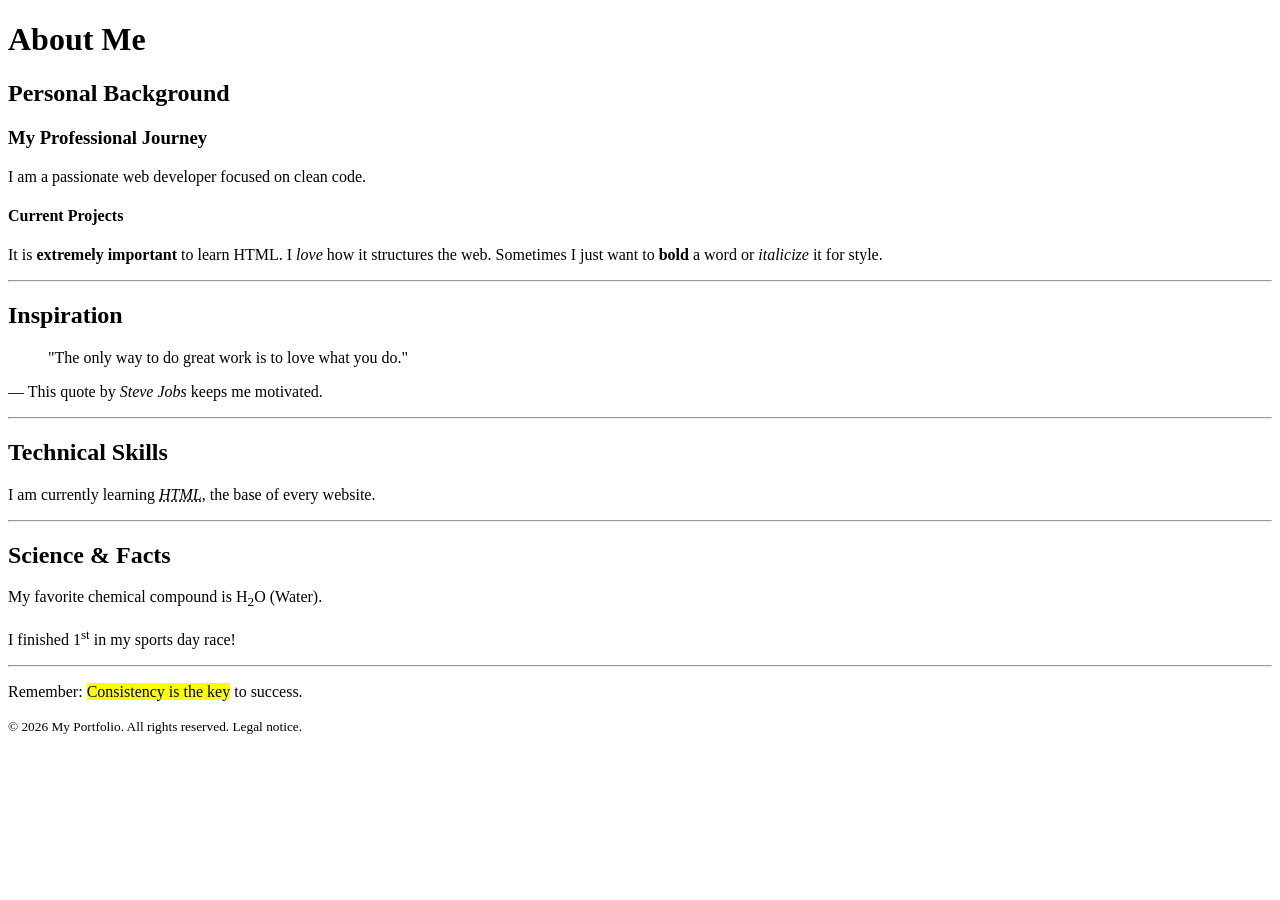
==== about.html @ 80274f38 "Remove all styles from the project" ====
<!DOCTYPE html>
<html lang="en">
<head>
    <meta charset="UTF-8">
    <title>Task 2: Typography & Inline Text</title>
    <link rel="stylesheet" href="style.css">
</head>
<body>

    <h1>About Me</h1>
    <h2>Personal Background</h2>
    <h3>My Professional Journey</h3>
    <p>I am a passionate web developer focused on clean code.</p>
    <h4>Current Projects</h4>

    <p>
        It is <strong>extremely important</strong> to learn HTML. 
        I <em>love</em> how it structures the web. 
        Sometimes I just want to <b>bold</b> a word or <i>italicize</i> it for style.
    </p>

    <!-- <strong> conveys importance to screen readers; <b> draws visual attention without implying importance. Screen readers treat them differently — always prefer semantic elements where meaning matters. -->

    <hr>

    <h2>Inspiration</h2>
    <blockquote cite="https://www.apple.com/steve-jobs/">
        <p>"The only way to do great work is to love what you do."</p>
    </blockquote>
    <p>— This quote by <cite>Steve Jobs</cite> keeps me motivated.</p>

    <hr>

   <h2>Technical Skills</h2>
<p>
    I am currently learning <dfn><abbr title="Stander markup language used to create and structure Wep pages">HTML</abbr></dfn>, 
    the base of every website.
</p>

    <hr>

    <h2>Science & Facts</h2>
    <p>My favorite chemical compound is H<sub>2</sub>O (Water).</p>
    <p>I finished 1<sup>st</sup> in my sports day race!</p>

    <hr>

    <footer>
        <p>Remember: <mark>Consistency is the key</mark> to success.</p>
        <small>&copy; 2026 My Portfolio. All rights reserved. Legal notice.</small>
    </footer>

</body>
</html>
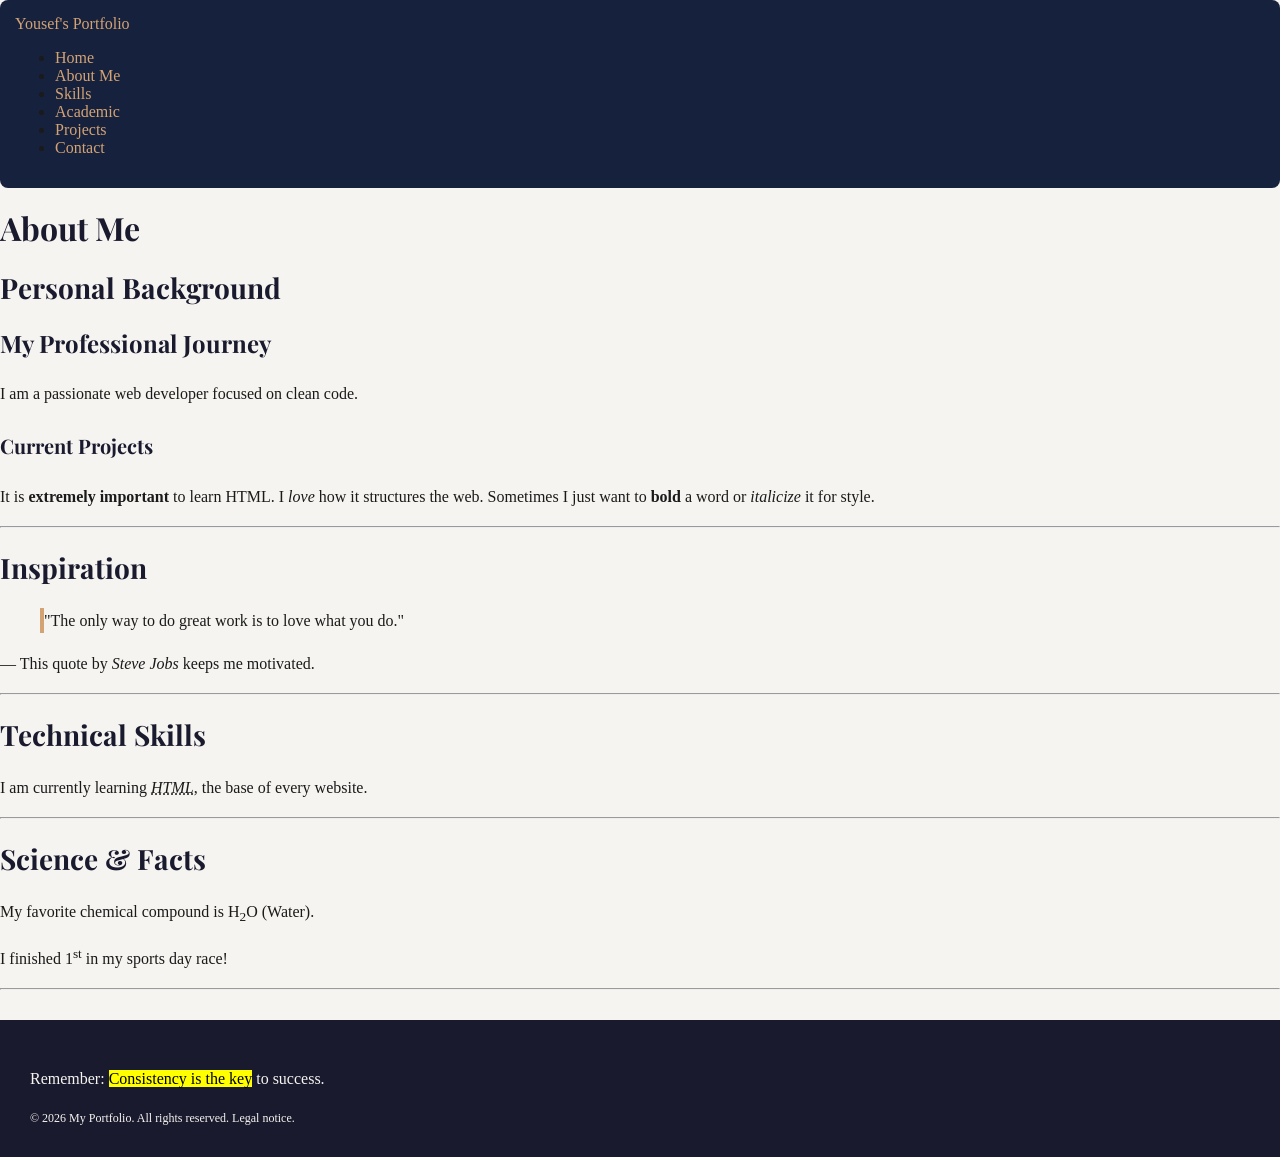
==== commit bc6b0ddb: "Add class="active" manually to the correct <a> in the nav on each HTML page" ====
--- a/about.html
+++ b/about.html
@@ -6,6 +6,18 @@
     <link rel="stylesheet" href="style.css">
 </head>
 <body>
+
+   <nav>
+    <a href="index.html" class="logo">Yousef's Portfolio</a> 
+    <ul>
+        <li><a href="index.html">Home</a></li>
+        <li><a href="about.html" class="active">About Me</a></li> 
+        <li><a href="skills.html">Skills</a></li>
+        <li><a href="academic.html">Academic</a></li>
+        <li><a href="projects.html">Projects</a></li>
+        <li><a href="contact.html">Contact</a></li> 
+    </ul>
+</nav>
 
     <h1>About Me</h1>
     <h2>Personal Background</h2>
--- a/style.css
+++ b/style.css
@@ -0,0 +1,204 @@
+/* =========================================
+   1. Google Fonts Import 
+   ========================================= */
+@import url('https://fonts.googleapis.com/css2?family=Roboto:wght@400;700&family=Playfair+Display:wght@700&display=swap');
+
+/* =========================================
+   2. Design Tokens and Variables (:root)
+   ========================================= */
+:root {
+    /* 2 Primary Colours */
+    --color-primary: #1a1a2e;
+    --color-secondary: #16213e;
+
+    /* 2 Accent Colours */
+    --color-accent: #e8d5b7;
+    --color-accent-alt: #d4a373;
+
+    /* 3 Neutral Greys */
+    --color-surface: #f5f4f0;
+    --color-muted: #666666;
+    --color-text: #1a1a1a;
+
+    /* 2 Font Families */
+    --font-heading: 'Playfair Display', serif;
+    --font-body: 'Lora', Georgia, serif;
+
+    /* 3 Spacing Values */
+    --space-sm: 0.5rem;
+    --space-md: 1.5rem;
+    --space-lg: 3rem;
+}
+
+/* =========================================
+   3. CSS Reset Block
+   ========================================= */
+html {
+    
+    font-size: 62.5%; 
+}
+
+*, *::before, *::after {
+    /* Set box-sizing to border-box */
+    box-sizing: border-box;
+}
+
+body {
+   
+    margin: 0;
+    padding: 0;
+    
+    /* Apply :root variables for global styles */
+    font-family: var(--font-body);
+    background-color: var(--color-surface);
+    color: var(--color-text);
+    
+    font-size: 1.6rem; 
+}
+
+/* =========================================
+   Task 2: Typography, Colour & the Box Model 
+   ========================================= */
+h1, h2, h3, h4 {
+    font-family: var(--font-heading); /* Typo fixed here */
+    color: var(--color-primary);
+    line-height: 1.2;                                                 
+}
+
+h1 { font-size: 3.2rem; }
+h2 { font-size: 2.8rem; }
+h3 { font-size: 2.4rem; }
+h4 { font-size: 2.0rem; }
+
+p {
+    font-size: 1.6rem;
+    line-height: 1.6;
+    color: var(--color-text);
+}
+
+small {
+    font-size: 1.2rem;
+    line-height: 1.4;
+    color: var(--color-muted); 
+}
+
+blockquote {
+    font-size: 1.8rem;
+    line-height: 1.6;
+    color: var(--color-secondary);
+    border-left: 4px solid var(--color-accent-alt); /* Spacing typo fixed here */
+}
+
+code {
+    font-size: 1.4rem;
+    line-height: 1.5;
+    color: var(--color-accent-alt);
+    background-color: var(--color-primary);
+}
+
+caption {
+    font-size: 1.4rem;
+    line-height: 1.5;
+    color: var(--color-muted);
+}
+
+/* --- Start of Mandatory Box Model Comments --- */
+header {
+    background-color: var(--color-primary); 
+    color: var(--color-surface);           
+    /* Component 1 Padding: Creates internal space so text doesn't touch edges */
+    padding: var(--space-lg);              
+    /* Component 1 Margin: Pushes the nav element below it away */
+    margin-bottom: var(--space-md);        
+    border-radius: 8px;                    
+}
+
+nav {
+    background-color: var(--color-secondary);
+    /* Component 2 Padding: Adds space inside the nav bar around the links */
+    padding: var(--space-md);
+    /* Component 2 Margin: Creates space below the nav bar separating it from main */
+    margin-bottom: var(--space-md);
+    border-radius: 8px;
+}
+
+main {
+    background-color: var(--color-surface);
+    /* Component 3 Padding: Keeps the main content away from the screen edges */
+    padding: var(--space-md);
+    /* Component 3 Margin: Centers the main content horizontally */
+    margin: 0 auto;
+}
+
+footer {
+    background-color: var(--color-primary);
+    color: var(--color-surface);
+    /* Component 4 Padding: Adds internal space to make the footer look spacious */
+    padding: var(--space-lg);
+    /* Component 4 Margin: Pushes the footer down, away from the main content */
+    margin-top: var(--space-lg);
+}
+
+section {
+    /* Component 5 Padding: Space inside the section */
+    padding: var(--space-md);
+    /* Component 5 Margin: Creates clear separation between different sections */
+    margin-bottom: var(--space-lg);
+}
+
+/* --- End of Mandatory Box Model Comments --- */
+
+/* State 1: Default unvisited link */
+a:link { 
+    color: var(--color-accent-alt); 
+    text-decoration: none; 
+}
+
+/* State 2: Visited link */
+a:visited { 
+    color: var(--color-muted); 
+}
+
+/* State 3: Hovered link */
+a:hover { 
+    color: var(--color-accent); 
+    text-decoration: underline; 
+}
+
+/* State 4: Active link (while being clicked) */
+a:active { 
+    color: var(--color-primary); 
+}
+
+/* Focus state for accessibility (as requested in the hint) */
+a:focus, input:focus, textarea:focus {
+    outline: none;
+    box-shadow: 0 0 0 3px var(--color-accent);
+}
+
+fieldset, figure {
+    background-color: #ffffff;
+    padding: var(--space-md);
+    border-radius: 12px; 
+    box-shadow: 0 4px 8px rgba(0, 0, 0, 0.1); 
+    border: none;
+}
+??
+/* 2. Nav Links (Adding slight curve for hover effects later) */
+nav a {
+    border-radius: 4px;
+    padding: 4px 8px;
+}
+
+/* Fix Text Contrast in Dark Areas */
+header h1, 
+header p, 
+footer p, 
+footer small {
+    color: var(--color-surface);
+}
+
+
+
+
+
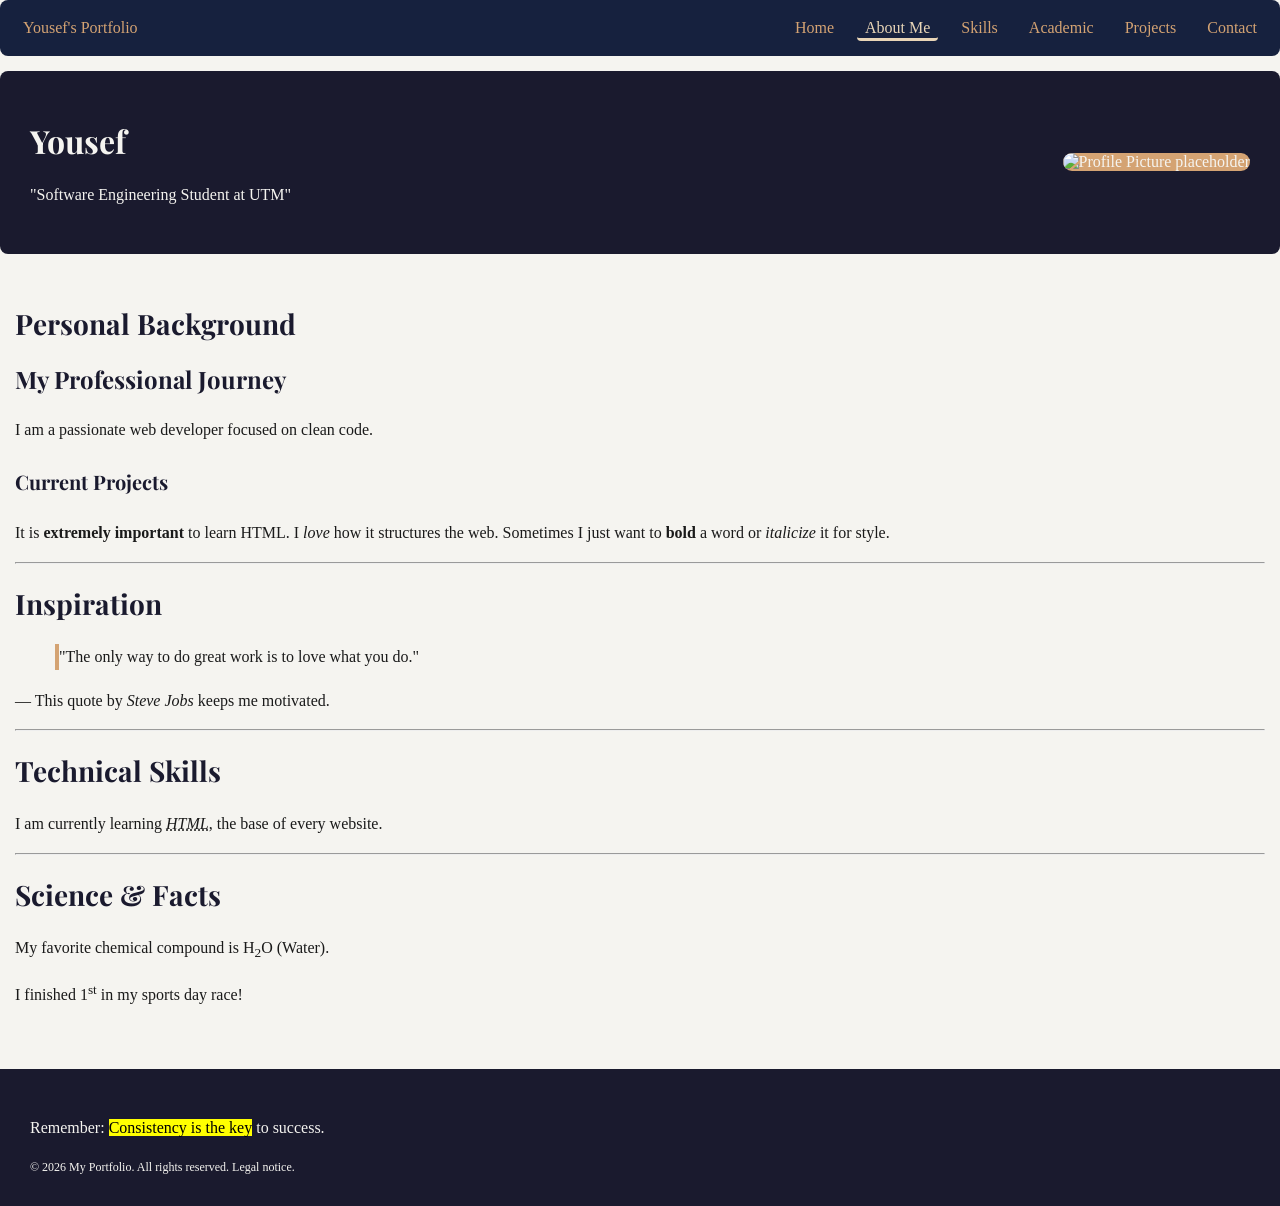
==== commit 9745e120: "Complete Task 3  Navigation & Header with Flexbox" ====
--- a/about.html
+++ b/about.html
@@ -2,60 +2,68 @@
 <html lang="en">
 <head>
     <meta charset="UTF-8">
-    <title>Task 2: Typography & Inline Text</title>
+    <meta name="viewport" content="width=device-width, initial-scale=1.0">
+    <title>About Me | Yousef's Portfolio</title>
     <link rel="stylesheet" href="style.css">
 </head>
 <body>
 
-   <nav>
-    <a href="index.html" class="logo">Yousef's Portfolio</a> 
-    <ul>
-        <li><a href="index.html">Home</a></li>
-        <li><a href="about.html" class="active">About Me</a></li> 
-        <li><a href="skills.html">Skills</a></li>
-        <li><a href="academic.html">Academic</a></li>
-        <li><a href="projects.html">Projects</a></li>
-        <li><a href="contact.html">Contact</a></li> 
-    </ul>
-</nav>
+    <nav>
+        <a href="index.html" class="logo">Yousef's Portfolio</a> 
+        <ul>
+            <li><a href="index.html">Home</a></li>
+            <li><a href="about.html" class="active">About Me</a></li> 
+            <li><a href="skills.html">Skills</a></li>
+            <li><a href="academic.html">Academic</a></li>
+            <li><a href="projects.html">Projects</a></li>
+            <li><a href="contact.html">Contact</a></li> 
+        </ul>
+    </nav>
 
-    <h1>About Me</h1>
-    <h2>Personal Background</h2>
-    <h3>My Professional Journey</h3>
-    <p>I am a passionate web developer focused on clean code.</p>
-    <h4>Current Projects</h4>
+    <header>
+        <div>
+            <h1>Yousef</h1>
+            <p>"Software Engineering Student at UTM"</p>
+        </div>
+        <div>
+            <img src="my-photo.jpg" alt="Profile Picture placeholder" width="150" height="150" style="background-color: var(--color-accent-alt); border-radius: 12px;">
+        </div>
+    </header>
 
-    <p>
-        It is <strong>extremely important</strong> to learn HTML. 
-        I <em>love</em> how it structures the web. 
-        Sometimes I just want to <b>bold</b> a word or <i>italicize</i> it for style.
-    </p>
+    <main>
+        <h2>Personal Background</h2>
+        <h3>My Professional Journey</h3>
+        <p>I am a passionate web developer focused on clean code.</p>
+        <h4>Current Projects</h4>
 
-    <!-- <strong> conveys importance to screen readers; <b> draws visual attention without implying importance. Screen readers treat them differently — always prefer semantic elements where meaning matters. -->
+        <p>
+            It is <strong>extremely important</strong> to learn HTML. 
+            I <em>love</em> how it structures the web. 
+            Sometimes I just want to <b>bold</b> a word or <i>italicize</i> it for style.
+        </p>
 
-    <hr>
+        <hr>
 
-    <h2>Inspiration</h2>
-    <blockquote cite="https://www.apple.com/steve-jobs/">
-        <p>"The only way to do great work is to love what you do."</p>
-    </blockquote>
-    <p>— This quote by <cite>Steve Jobs</cite> keeps me motivated.</p>
+        <h2>Inspiration</h2>
+        <blockquote cite="https://www.apple.com/steve-jobs/">
+            <p>"The only way to do great work is to love what you do."</p>
+        </blockquote>
+        <p>— This quote by <cite>Steve Jobs</cite> keeps me motivated.</p>
 
-    <hr>
+        <hr>
 
-   <h2>Technical Skills</h2>
-<p>
-    I am currently learning <dfn><abbr title="Stander markup language used to create and structure Wep pages">HTML</abbr></dfn>, 
-    the base of every website.
-</p>
+        <h2>Technical Skills</h2>
+        <p>
+            I am currently learning <dfn><abbr title="Standard markup language used to create and structure Web pages">HTML</abbr></dfn>, 
+            the base of every website.
+        </p>
 
-    <hr>
+        <hr>
 
-    <h2>Science & Facts</h2>
-    <p>My favorite chemical compound is H<sub>2</sub>O (Water).</p>
-    <p>I finished 1<sup>st</sup> in my sports day race!</p>
-
-    <hr>
+        <h2>Science & Facts</h2>
+        <p>My favorite chemical compound is H<sub>2</sub>O (Water).</p>
+        <p>I finished 1<sup>st</sup> in my sports day race!</p>
+    </main>
 
     <footer>
         <p>Remember: <mark>Consistency is the key</mark> to success.</p>
--- a/style.css
+++ b/style.css
@@ -183,7 +183,15 @@
     box-shadow: 0 4px 8px rgba(0, 0, 0, 0.1); 
     border: none;
 }
-??
+button {
+    border-radius: 6px;
+    padding: var(--space-sm) var(--space-md);
+    background-color: var(--color-primary);
+    color: var(--color-surface);
+    border: none;
+    cursor: pointer;
+}
+
 /* 2. Nav Links (Adding slight curve for hover effects later) */
 nav a {
     border-radius: 4px;
@@ -198,7 +206,57 @@
     color: var(--color-surface);
 }
 
-
-
-
-
+/* =========================================
+   Task 3: Navigation & Header with Flexbox
+   ========================================= */
+nav {
+    display: flex;
+    justify-content: space-between;
+    align-items: center; 
+    
+    /* Make the nav bar sticky at the top */
+    position: sticky;
+    top: 0;
+    z-index: 1000; /* Ensures nav stays above all other content */
+}
+
+/* 2. Nav Link List: Wrap & Gap (Req 3) */
+nav ul {
+    display: flex;
+    flex-wrap: wrap; /* Allows links to wrap to a new line on small screens */
+    gap: var(--space-md); /* Adds perfect spacing between links */
+    list-style-type: none;
+    margin: 0;
+    padding: 0;
+}
+
+/* 3. Smooth Transitions for Links (Req 5) */
+nav a {
+    transition: color 0.2s ease, background-color 0.2s ease;
+    padding: 4px 8px; 
+    border-radius: 4px; 
+}
+
+/* Hover effect to trigger the transition */
+nav a:hover {
+    background-color: var(--color-surface); 
+    color: var(--color-primary);
+}
+
+/* 4. Active State (Req 6) */
+nav a.active {
+    color: var(--color-accent);
+    border-bottom: 3px solid var(--color-accent);
+    padding-bottom: 2px;
+}
+
+/* 5. Header as a Flexbox Row (Req 4) */
+header {
+    display: flex;
+    justify-content: space-between; 
+    align-items: center; 
+}
+
+
+
+
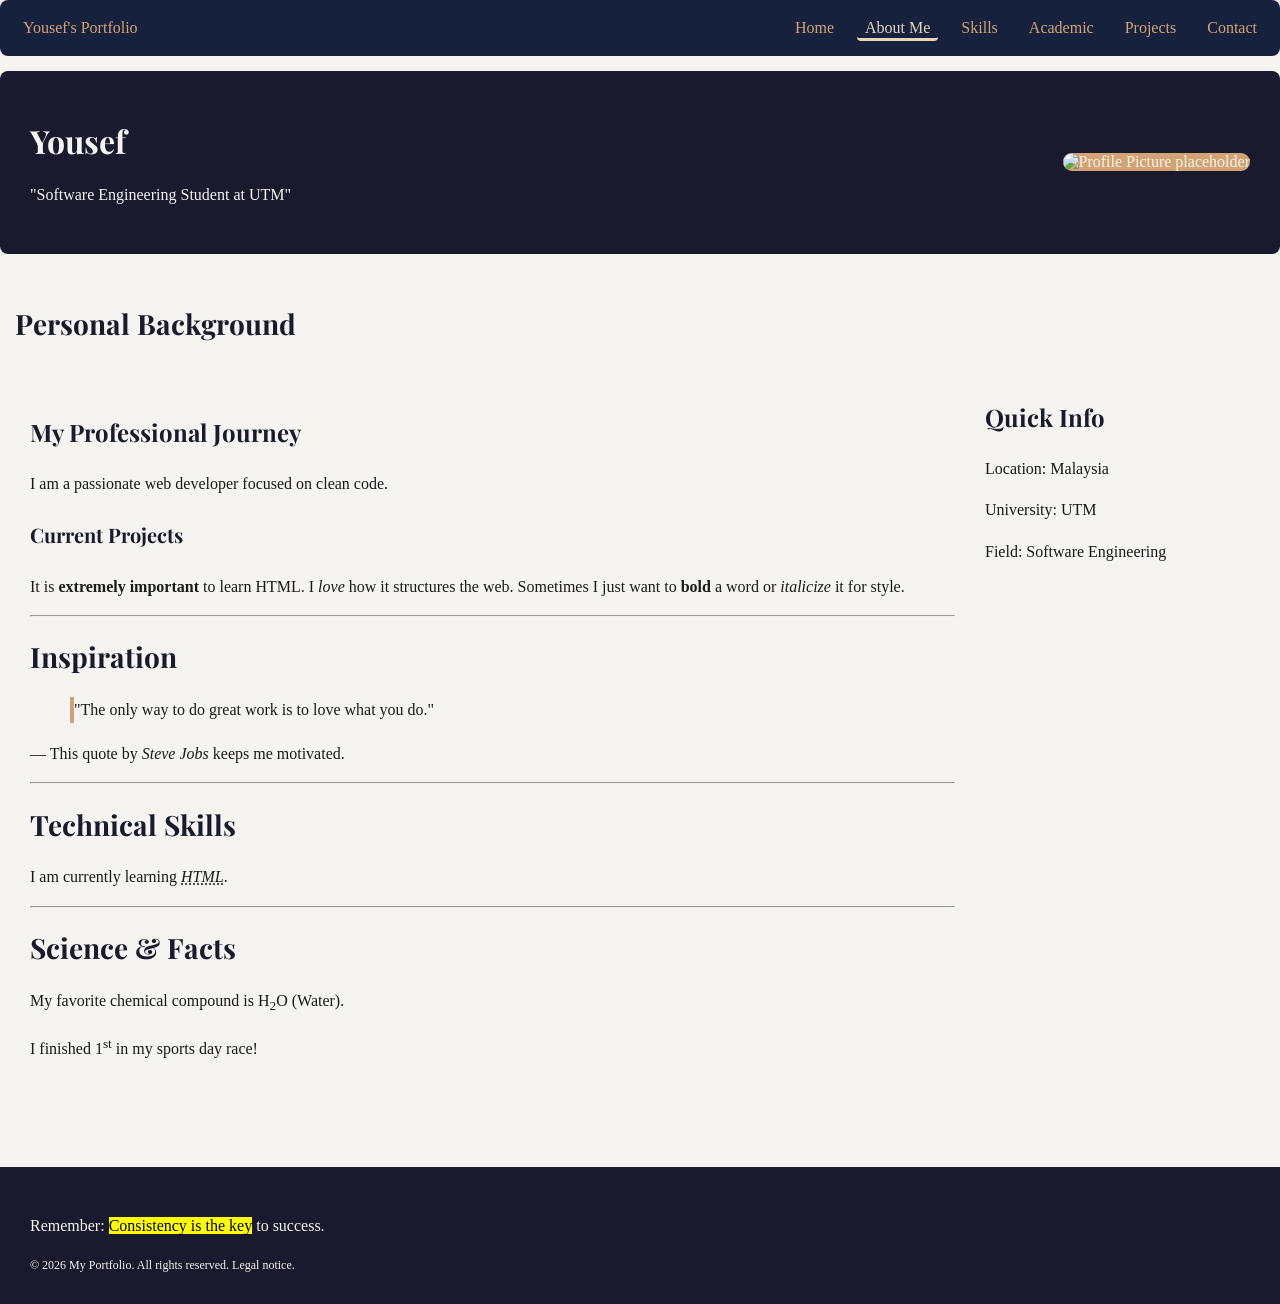
==== commit 2c28db9c: "Finishing from the second and third requirement 1- Use gap 2- Use grid-column span 2 to make at leas" ====
--- a/about.html
+++ b/about.html
@@ -30,15 +30,17 @@
         </div>
     </header>
 
-    <main>
-        <h2>Personal Background</h2>
+   <main class="layout">
+    <h2 class="full-width">Personal Background</h2>
+
+    <section class="main-content">
         <h3>My Professional Journey</h3>
         <p>I am a passionate web developer focused on clean code.</p>
+
         <h4>Current Projects</h4>
-
         <p>
-            It is <strong>extremely important</strong> to learn HTML. 
-            I <em>love</em> how it structures the web. 
+            It is <strong>extremely important</strong> to learn HTML.
+            I <em>love</em> how it structures the web.
             Sometimes I just want to <b>bold</b> a word or <i>italicize</i> it for style.
         </p>
 
@@ -54,8 +56,8 @@
 
         <h2>Technical Skills</h2>
         <p>
-            I am currently learning <dfn><abbr title="Standard markup language used to create and structure Web pages">HTML</abbr></dfn>, 
-            the base of every website.
+            I am currently learning
+            <dfn><abbr title="Standard markup language used to create and structure Web pages">HTML</abbr></dfn>.
         </p>
 
         <hr>
@@ -63,7 +65,15 @@
         <h2>Science & Facts</h2>
         <p>My favorite chemical compound is H<sub>2</sub>O (Water).</p>
         <p>I finished 1<sup>st</sup> in my sports day race!</p>
-    </main>
+    </section>
+
+    <aside class="sidebar">
+        <h3>Quick Info</h3>
+        <p>Location: Malaysia</p>
+        <p>University: UTM</p>
+        <p>Field: Software Engineering</p>
+    </aside>
+</main>
 
     <footer>
         <p>Remember: <mark>Consistency is the key</mark> to success.</p>
--- a/style.css
+++ b/style.css
@@ -220,7 +220,7 @@
     z-index: 1000; /* Ensures nav stays above all other content */
 }
 
-/* 2. Nav Link List: Wrap & Gap (Req 3) */
+
 nav ul {
     display: flex;
     flex-wrap: wrap; /* Allows links to wrap to a new line on small screens */
@@ -229,8 +229,6 @@
     margin: 0;
     padding: 0;
 }
-
-/* 3. Smooth Transitions for Links (Req 5) */
 nav a {
     transition: color 0.2s ease, background-color 0.2s ease;
     padding: 4px 8px; 
@@ -257,6 +255,32 @@
     align-items: center; 
 }
 
-
-
-
+/* =========================================
+   Page Layout with CSS Grid
+   ========================================= */
+.page-cards {
+    display: grid;
+    grid-template-columns: repeat(auto-fit, minmax(260px, 1fr));
+    justify-content: center;
+    gap: 1.5rem;
+}
+.page-cards {
+    background: white;
+    padding: 20px;
+    border-radius: 10px;
+}
+/* Second Requirement */
+
+.layout {
+    display: grid;
+    grid-template-columns: 1fr 280px;
+    gap: 1.5rem;
+}
+
+/* Third Requirement */
+
+.full-width {
+    grid-column: span 2;
+}
+
+
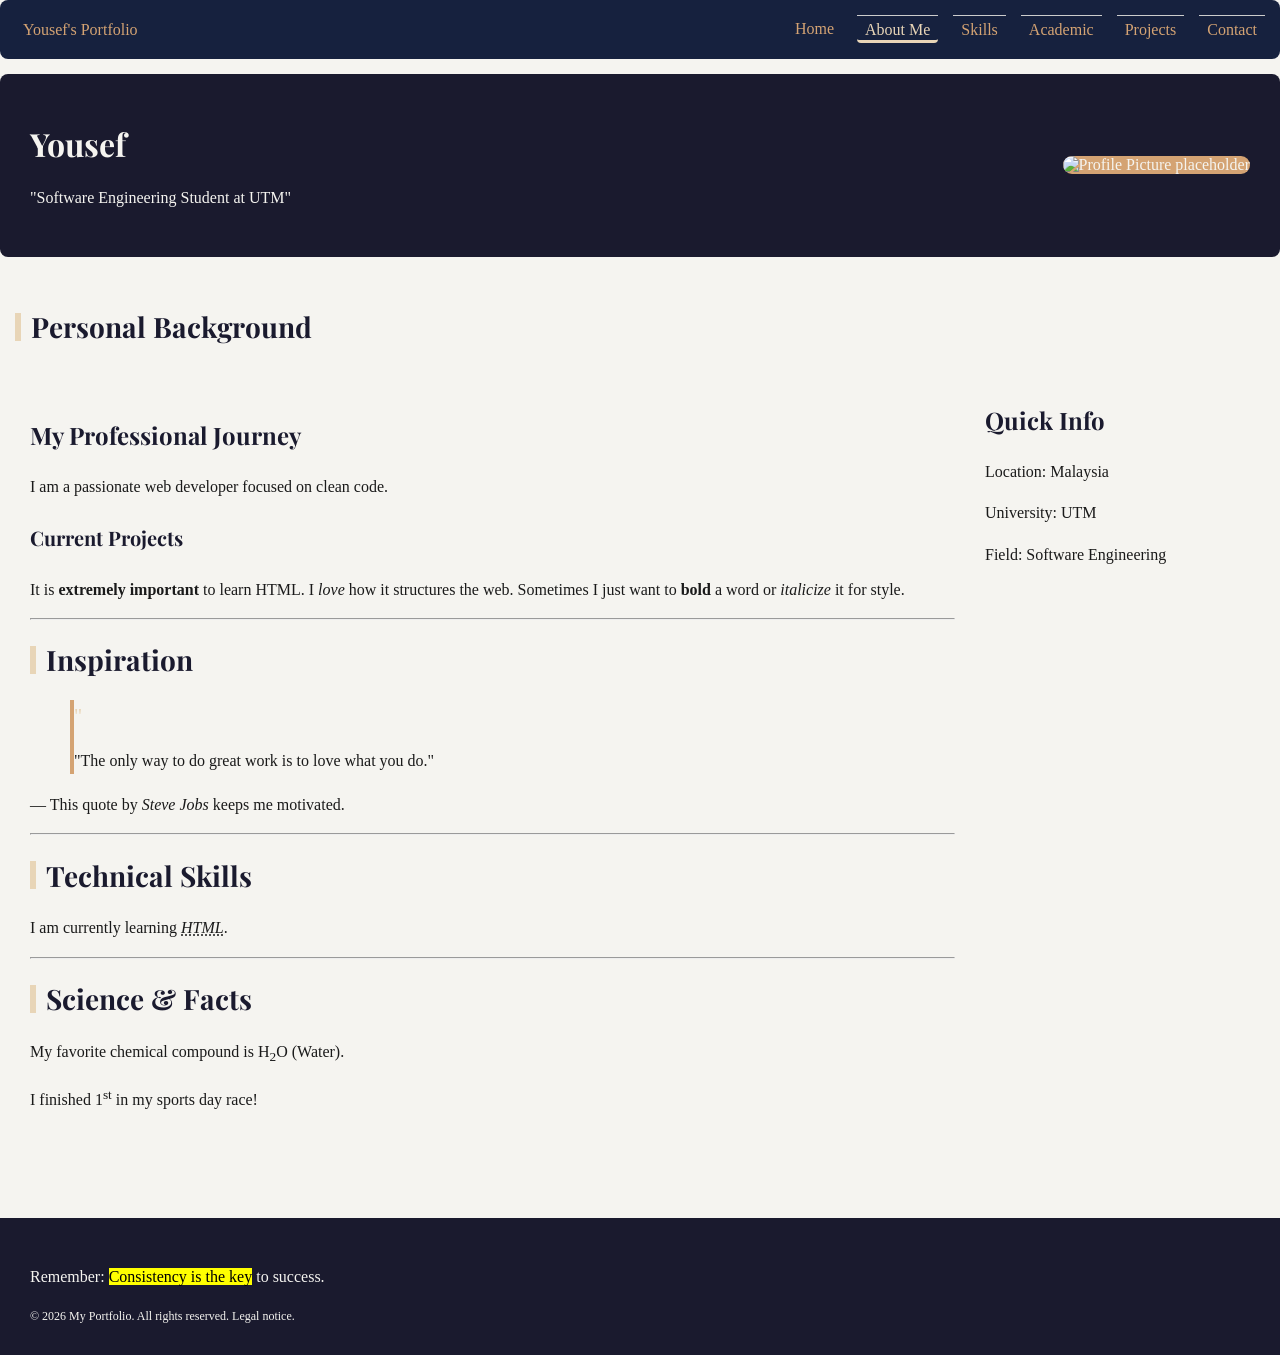
==== commit fbed569c: "remove style from about.html and add } to style.css" ====
--- a/about.html
+++ b/about.html
@@ -26,7 +26,7 @@
             <p>"Software Engineering Student at UTM"</p>
         </div>
         <div>
-            <img src="my-photo.jpg" alt="Profile Picture placeholder" width="150" height="150" style="background-color: var(--color-accent-alt); border-radius: 12px;">
+            <img src="my-photo.jpg" alt="Profile Picture placeholder" width="150" height="150">
         </div>
     </header>
 
--- a/style.css
+++ b/style.css
@@ -256,7 +256,7 @@
 }
 
 /* =========================================
-   Page Layout with CSS Grid
+    Task 4: Page Layout with CSS Grid
    ========================================= */
 .page-cards {
     display: grid;
@@ -283,4 +283,200 @@
     grid-column: span 2;
 }
 
-
+/* Fifth Requirement */
+.page-cards {
+    display: grid;
+    grid-template-columns: repeat(auto-fit, minmax(260px, 1fr));
+    gap: 1.5rem;
+    align-items: stretch;
+}
+
+.card {
+    background: #eee;
+    padding: 1rem;
+    border-radius: 10px;
+
+    display: flex;
+    flex-direction: column;
+
+    min-height: 120px;
+
+    /* hover effect */
+    transition: transform 0.2s;
+}
+
+.card:hover {
+    transform: translateY(-4px);
+}
+
+
+/* =========================================
+   Task 5 : Responsive Design with Media Queries 
+   ========================================= */
+
+/*
+BREAKPOINTS
+mobile-first base: 320px and up
+tablet: @media (min-width: 600px)
+desktop: @media (min-width: 1024px)
+*/
+
+/* Base styles (mobile) */
+nav ul {
+    display: flex;
+    flex-direction: column;
+}
+
+header {
+    display: flex;
+    flex-direction: column;
+}
+
+.page-cards,
+.layout {
+    display: grid;
+    grid-template-columns: 1fr;
+}
+
+/* Tablet */
+@media (min-width: 600px) {
+    .page-cards {
+        grid-template-columns: repeat(2, 1fr);
+    }
+
+    header {
+        flex-direction: row;
+        justify-content: space-between;
+        align-items: center;
+    }
+
+    /* make nav horizontal again */
+    nav ul {
+        flex-direction: row;
+        flex-wrap: wrap;
+    }
+}
+
+/* Desktop */
+@media (min-width: 1024px) {
+    .page-cards {
+        grid-template-columns: repeat(3, 1fr);
+    }
+
+    /* restore the 2-column page layout */
+    .layout {
+        grid-template-columns: 1fr 280px;
+    }
+
+    /* keep nav horizontal */
+    nav ul {
+        flex-direction: row;
+        flex-wrap: nowrap;
+    }
+} 
+
+/* Make images responsive: */
+img {
+    max-width: 100%;
+    height: auto;
+}
+header img {
+    background-color: var(--color-accent-alt);
+    border-radius: 12px;
+}
+
+
+/* =========================================
+   Task 6 : Form Styling & Visual Polish  
+   ========================================= */
+
+/* Form styling */
+input[type="text"],
+input[type="email"],
+input[type="tel"],
+input[type="number"],
+input[type="date"],
+textarea,
+select {
+    width: 100%;
+    padding: 0.6rem;
+    border: 1px solid #ccc;
+    border-radius: 6px;
+    font-family: inherit;
+    font-size: 1rem;
+    box-sizing: border-box;
+}
+
+/* Focus effect */
+input[type="text"]:focus,
+input[type="email"]:focus,
+input[type="tel"]:focus,
+input[type="number"]:focus,
+input[type="date"]:focus,
+textarea:focus,
+select:focus,
+input[type="range"]:focus {
+    outline: none;
+    border-color: var(--color-accent);
+    box-shadow: 0 0 0 3px var(--color-accent-alt);
+}
+
+button[type="submit"] {
+    background-color: var(--color-accent);
+    color: white;
+    padding: 0.7rem 1.2rem;
+    border: none;
+    border-radius: 6px;
+    cursor: pointer;
+    transition: background-color 0.3s, transform 0.1s;
+}
+
+/* hover */
+button[type="submit"]:hover {
+    background-color: var(--color-accent-alt);
+}
+
+/* active (click) */
+button[type="submit"]:active {
+    transform: scale(0.97);
+}
+
+
+h2 {
+  display: flex;
+  align-items: center;
+}
+h2::before {
+  content: "";
+  display: inline-block;
+  width: 6px;  
+height: 1em; /* instead of 100% */ 
+  background-color: var(--color-accent);
+  margin-right: 10px;
+}
+
+blockquote::before {
+    content: '"';
+    font-size: 2rem;
+    color: var(--color-accent);
+    margin-right: 5px;
+}
+
+tbody tr:nth-child(even) {
+    background-color: #f5f5f5;
+}
+
+ul li {
+    padding: 5px 0;
+    border-top: 1px solid #ccc;
+}
+
+
+ul li:first-child {
+    border-top: none;
+}
+
+
+ul li:last-child {
+    border-bottom: none;
+}
